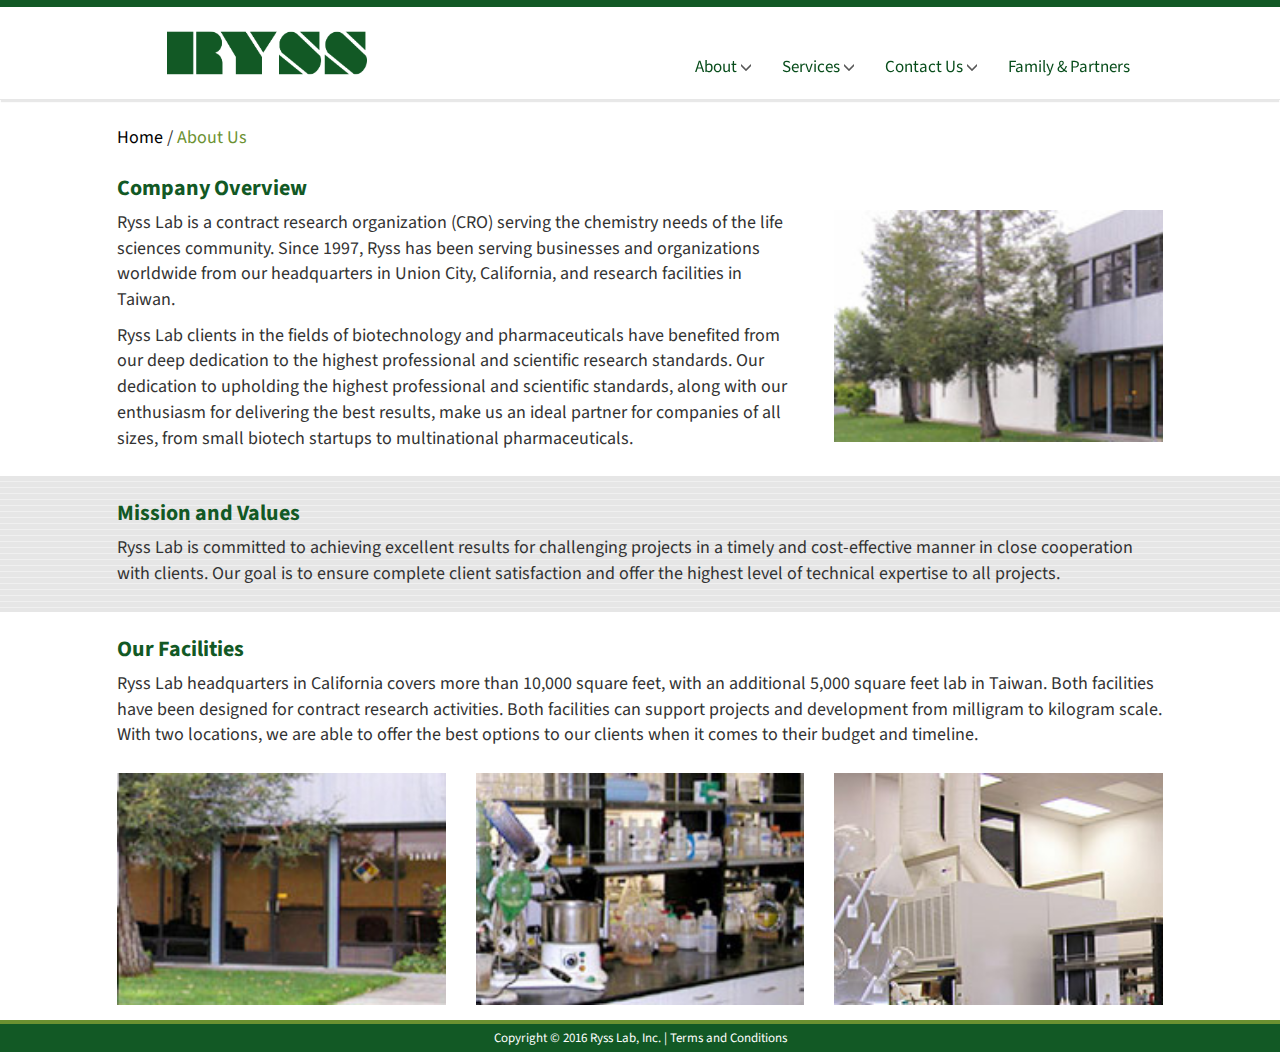
==== about-us/index.html @ 35cad0d5 "edit" ====
<!DOCTYPE html>
<html lang="en" oncontextmenu="return false;"> <!--  oncontextmenu="return false;" -->
  <head>
    <meta charset="utf-8">
    <meta http-equiv="X-UA-Compatible" content="IE=edge">
    <meta name="viewport" content="width=device-width, initial-scale=1, user-scalable=0">
    
    <title>Ryss Lab, Inc.</title>
    
    <!-- favicon -->
    <link rel="icon" type="image/png" href="../static/img/favicon-16x16.png" sizes="16x16">
    <link rel="icon" type="image/png" href="../static/img/favicon-32x32.png" sizes="32x32">
    <link rel="icon" type="image/png" href="../static/img/favicon-196x196.png" sizes="196x196">
    
    <!-- meta -->
		<meta name="description" content="Homepage of Ryss Lab">
    <meta name="keywords" content="contract, r&d, manufacturing, chemistry, lab">
    <meta name="robots" content="noarchive, noimageindex" />
    <meta name="googlebot" content="noarchive, noimageindex" />
		
		<!-- css -->
		<link href="../static/css/bootstrap.min.css" rel="stylesheet">
    <link href="../static/css/ryss.css" rel="stylesheet">
    <link href='https://fonts.googleapis.com/css?family=Source+Sans+Pro' rel='stylesheet' type='text/css'>
		
		<!-- scripts -->
  </head>
  <body class="noselect">
    <noscript>Your browser currently has JavaScript disabled! Please turn it back on for the best viewing experience.</noscript>

    <nav class="navbar navbar-default navbar-fixed-top homenav">
        <div class="navbar-header">
          <button type="button" class="burger navbar-toggle">
            <span class="icon-bar"></span>
            <span class="icon-bar"></span>
            <span class="icon-bar"></span>
          </button>
          <div class="navrow col-xs-6 col-sm-5">
            <a href="../">
              <img class="center-block" src="../static/img/ryss.png" alt="RYSS">
            </a>
            </div>
        </div>
    </nav>
    
    <div id="navvie" class="col-xs-6 col-sm-9">
      <ul>
        <li class="dropdown">
          <a class="dropdown-toggle" aria-haspopup="true" aria-expanded="false">About <span class="glyphicon glyphicon-menu-down"></span></a>
          <ul class="dropdown-menu">
            <li><a href="../about-us/#overview">Company Overview</a></li>
            <li><a href="../about-us/#mission">Mission & Values</a></li>
            <li><a href="../about-us/#facilities">Our Facilities</a></li>
          </ul>
        </li> <!-- About -->
        <li class="dropdown">
          <a class="dropdown-toggle" aria-haspopup="true" aria-expanded="false">Services <span class="glyphicon glyphicon-menu-down"></span></a>
          <ul class="dropdown-menu">
            <li><a href="../services/#approach">Our Approach</a></li>
            <li><a href="../services/#expertises">Our Expertises</a></li>
            <li><a href="../services/#services">List of Services</a></li>
          </ul>
        </li> <!-- Services -->
        <li class="dropdown">
          <a class="dropdown-toggle" aria-haspopup="true" aria-expanded="false">Contact Us <span class="glyphicon glyphicon-menu-down"></span></a>
          <ul class="dropdown-menu">
            <li><a href="../contact-us/">Locations</a></li>
            <li><a href="#">Support</a></li>
          </ul>
        </li> <!-- Contact Us -->
        <li class="dropdown">
          <a href="../family-and-partners/" class="dropdown-toggle" aria-haspopup="true" aria-expanded="false">Family & Partners</a>
        </li> <!-- Family & Partners -->
      </ul>
    </div>

    <div class="container" id="overview">
      <div class="serv">
        <div class="row">
          <div class="current-page">
            <a href="../" class="home">Home</a> / <span class="current-sec">About Us</span>
          </div>
        </div>
      </div>
      <div class="serv">
        <div class="row">
          <h5>Company Overview</h5>
          <div class="col-md-8">
             <p>Ryss Lab is a contract research organization (CRO) serving the chemistry needs of the life sciences community. Since 1997, Ryss has been serving businesses and organizations worldwide from our headquarters in Union City, California, and research facilities in Taiwan.</p>
             <p>Ryss Lab clients in the fields of biotechnology and pharmaceuticals have benefited from our deep dedication to the highest professional and scientific research standards. Our dedication to upholding the highest professional and scientific standards, along with our enthusiasm for delivering the best results, make us an ideal partner for companies of all sizes, from small biotech startups to multinational pharmaceuticals.</p>
          </div>
          <div class="col-md-4">
          <!-- TODO fix the images stretching too much -->
            <img src="../static/img/about-us.png" style="width: 100%;" alt="Ryss Lab HQ">
          </div>
        </div>
      </div>
      <div class="serv grey-sec" id="mission">
        <div class="row">
          <h5>Mission and Values</h5>
          <div class="col-md-12">	
            <p>Ryss Lab is committed to achieving excellent results for challenging projects in a timely and cost-effective manner in close cooperation with clients. Our goal is to ensure complete client satisfaction and offer the highest level of technical expertise to all projects.</p>
          </div>
        </div>
      </div>
      <div class="serv" id="facilities">
        <div class="row">
          <h5>Our Facilities</h5>
          <div class="col-md-12">
          <p>Ryss Lab headquarters in California covers more than 10,000 square feet, with an additional 5,000 square feet lab in Taiwan. Both facilities have been designed for contract research activities. Both facilities can support projects and development from milligram to kilogram scale. With two locations, we are able to offer the best options to our clients when it comes to their budget and timeline.</p>
          </div>
          <div class="col-md-4">
            <img src="../static/img/facility1.png" style="width: 100%;" alt="Ryss Lab HQ">
          </div>
          <div class="col-md-4">
            <img src="../static/img/facility2.png" style="width: 100%;" alt="Ryss Lab HQ">
          </div>
          <div class="col-md-4">
            <img src="../static/img/facility3.png" style="width: 100%;" alt="Ryss Lab HQ">
          </div>
        </div>
      </div>
    </div> <!-- something -->
      
    <footer>
      Copyright © 2016 Ryss Lab, Inc. | <a href="../terms/">Terms and Conditions</a>
    </footer>

    <!-- scripts (last for faster loading) -->
    <script src="https://ajax.googleapis.com/ajax/libs/jquery/1.11.3/jquery.min.js"></script>
    <script src="../static/js/bootstrap.min.js"></script>
    <script src="../static/js/ryss.js"></script>
  </body>
</html>
---- static/css/ryss.css ----
/********************* no highlighting *********************/
/* users who know how to ctrl-u or ctrl-shift-i (on chrome)
   can still view the source, but most users should be
   deterred from copying anything
*/
.noselect {
  -webkit-touch-callout: none;
  -webkit-user-select: none;
  -khtml-user-select: none;
  -moz-user-select: none;
  -ms-user-select: none;
  user-select: none;
}

/******************** dropdown on hover *******************/
@media (min-width: 769px) {
  .dropdown-menu {
    transition: all 500ms;
  }
  
  li.dropdown:hover > ul.dropdown-menu {
    display: block;
  }
  
  .dropdown-menu:before {
    position: absolute;
    top: -7px;
    left: 9px;
    display: inline-block;
    border-right: 7px solid transparent;
    border-bottom: 7px solid #ccc;
    border-left: 7px solid transparent;
    border-bottom-color: rgba(0, 0, 0, 0.2);
    content: '';
  }

  .dropdown-menu:after {
    position: absolute;
    top: -6px;
    left: 10px;
    display: inline-block;
    border-right: 6px solid transparent;
    border-bottom: 6px solid #ffffff;
    border-left: 6px solid transparent;
    content: '';
  }
}

/************************* general ************************/
h1 {
  margin: 0px;
  text-align: center;
  padding-bottom: 15px;
  font-size: 25px;
}

html {
  height: 100%;
  width: 100%;
}

body {
  width: 100%;
  min-height: 100%;
  padding-bottom: 32px;
  position: absolute;
  top: 0;
}

footer {
  position: absolute;
  bottom: 0;
  width: 100%;
  padding: 5px;
  background-color: #125925; 
  color: white;
  border-top: 4px solid #6B9131;
  font-family: 'Source Sans Pro', sans-serif;
  font-size: 13px;
  text-align: center;
}

footer a {
  color: #FFF;
  text-decoration: none;
  transition: color 500ms;
}

.description  a:hover, .description a:focus, footer a:hover, ul li a:hover, ul li a:focus, .home:hover, .home:focus {
  color: #8FB357;
  text-decoration: none;
}

.container {
  position: relative;
  width: 100% !important;
  padding: 0px !important;
  margin-top: 100px;
  font-family: 'Source Sans Pro', sans-serif;
  font-size: 15px;
  transition: margin-top 500ms;
}

.row {
  margin: 0;
}

.navbar {
  margin: 0 !important;
}

.homenav {
  background: rgba(255, 255, 255, 1);
  height: 100px;
  color: #125925;
  border-top: 7px solid #125925;
  box-shadow: 0 3px 1px -1px rgba(100, 100, 100, 0.15);
  transition: background 500ms, height 300ms, border-top 400ms;
}

.navbar-header {
  position: absolute;
  top: 50%;
  left: 50%;
  height: auto;
  transform: translate(-50%,-50%);
  overflow: auto;
}

.navrow img {
  width: 200px;
  transition: width 500ms;
}

.dropdown span {
  font-size: 12px;
  color: #575757;
}

.home {
  color: #000000;
  transition: color 100ms;
}

#navvie a {
  cursor: default;
}

ul li a, .description a {
  color: #084D1B;
  font-family: 'Source Sans Pro', sans-serif;
  font-size: 17px;
  transition: color 200ms;
}

.description a {
  font-size: 18px;
}

ul li a:hover, ul li a:focus {
  color: #8FB357;
  text-decoration: none;
}

.blurb {
  font-size: 22px;
  color: #125925;
  text-align: center;
  padding: 36px 200px;
  transition: font-size 100ms;
}

@media only screen and (max-width: 1342px) { 
  .blurb {
    padding: 30px 0px;
  }
}

.intro-section {
  background-color: #E6E6E6;
  border-radius: 0px;
  font-size: 17px;
}

.intro-section img {
  width: 70px;
  height: auto;
}

@media only screen and (min-width: 993px) {
  .intro-section {
    padding: 30px 40px;
  }
  
  .introwrap {
    display: -webkit-box;
    display: -webkit-flex;
    display: -ms-flexbox;
    display:         flex;
    flex-wrap: wrap;
  }
  .introwrap > [class*='col-md'] {
    display: flex;
    flex-direction: column;
  }
  
  .serv [class*="col-md"] {
    display: flex;
    flex-direction: column;
    padding-bottom: 15px;
  }
}

@media only screen and (max-width: 992px) { 
  /* padding for columns */
  .introwrap > [class*="col-md"], .contact-us {
    background-clip: padding-box;
    border-right: 10px solid transparent;
    border-bottom: 30px solid transparent;
    border-left: 10px solid transparent;
    max-width: 90%;
    margin: 0 auto;
    border-radius: 15px;
  }
  
  .serv [class*="col-md"] {
    padding-bottom: 15px;
  }
  
  .serv [class*="col-md"] img {
    background-clip: padding-box;
    border-bottom: 15px solid transparent;
    margin: 0 auto;
  }
  
  .intro-section {
    padding: 20px;
  }
}

#keyword1 {
  font-weight: bold;
  color: #2E4A04;
}

#keyword2 {
  font-weight: bold;
  color: #28753C;
}

#keyword3 {
  font-weight: bold;
  color: #6B9131;
}

#keyword4 {
  font-weight: bold;
  color: #125925;
}

.contact-us {
  padding-bottom: 30px;
}

.contact-info {
  text-align: center;
  vertical-align: middle;
  font-size: 16px;
}

h3 {
  font-size: 20px;
  font-weight: bold;
}

h4 {
  font-size: 16px;
  font-weight: bold;
}

h5 {
  color: #125925;
  font-size: 22px;
  font-weight: bold;
  padding-top: 15px;
  padding-left: 15px;
}

h6 {
  color: #6B9131;
  font-size: 18px;
  font-weight: bold;
}

.current-page {
  padding-top: 25px;
  padding-left: 15px;
}

.current-sec {
  color: #6B9131;
}

.serv {
  padding-top: 20px;
  padding-right: 20px;
  font-size: 18px;
}

.grey-sec {
  background: linear-gradient(
  to bottom,
  #E6E6E6,
  #E6E6E6 80%,
  #F0F0F0 20%,
  #F0F0F0
  );
  background-size: 100% 6px;
}

.map {
  min-height: 260px;
}

.description {
  margin-top: 25px;
}

.description img {
  text-align: center;
  max-width: 180px;
  margin: auto;
  padding-bottom: 10px;
}

/********************* carousel control ********************/
.carousel-control {
  width: 5% !important;
}

.carousel .item {
  height: 440px;
  background-color: #125925;
  background-size: cover;
  background-position: left center;
  color: #FFFFFF;
  font-family: 'Source Sans Pro', sans-serif;
}

.carousel .item-right {
  background-position: right center;
}

@media only screen and (max-width: 1103px) {
  .carousel .item {
    height: 420px;
  }
}

@media only screen and (max-width: 773px) {
  .carousel .item {
    height: 335px;
  }
}

@media only screen and (max-width: 768px) {
  .carousel .item {
    height: 400px;
  }
}

@media only screen and (max-width: 736px) {
  .carousel .item {
    height: 344px;
  }
}

@media only screen and (max-width: 667px) {
  .carousel .item {
    height: 305px;
  }
}

@media only screen and (max-width: 640px) {
  .carousel .item {
    height: 290px;
  }
}

@media only screen and (max-height: 320px) {
  .carousel .item {
    height: 250px;
  }
}

.carousel-control.left, .carousel-control.right {
    background-image: none
}

h2 {
  font-size: 50px;
  margin: 0 0 20px 0;
}

.carousel-text-right, .carousel-text-left  {
  height: auto;
  width: 600px;
  font-size: 22px;
  position: absolute;
  top: 50%;
}

.carousel-text-right {
  right: 0;
  margin-right: 10%;
  transform: translate(0,-50%);
}

.carousel-text-left {
  left: 0;
  margin-left: 10%;
  transform: translate(0,-50%);
}

@media only screen and (max-width: 1024px) {
  .carousel-text-right {
    width: 400px;
    margin-right: 7%;
  }

  .carousel-text-left {
    width: 400px;
    margin-left: 7%;
  }
}

@media only screen and (max-width: 992px) {
  .carousel-text-right {
    width: 400px;
    margin-right: 2%;
  }

  .carousel-text-left {
    width: 400px;
    margin-left: 6%;
  }
}

@media only screen and (max-width: 568px) {
  .carousel-text-right, .carousel-text-left {
    text-align: center;
    text-shadow: 0px 0px 3px #000, -1px -1px #000, 1px 1px #000;
    width: 200px;
    height: 200px;
  }
  
  .carousel-text-left {
    transform: translate(0,-50%);
  }
  
  .carousel-text-right {
    transform: translate(76%,-50%);
  }
}

@media only screen and (max-width: 435px) {
  .carousel-text-right, .carousel-text-left {
    padding: 0 15px;
    float: none;
    text-align: center;
    text-shadow: 0px 0px 3px #000, -1px -1px #000, 1px 1px #000;
    
    position: absolute;
    margin: 0 auto;
    top: 50%;
    left: 50%;
    transform: translate(-50%,-50%);
    width: 300px;
    height: 200px;
  }
}

/********************* side collapse ********************/
/* when the screen size < 768px (bootstrap breakpoint)
   -> when closed: default
   -> when open: slide containers and navbar contents to
                 the left
                 
   when burger is clicked
   -> if closed: add .opened to previously mentioned elements
   -> if open: add .closed to previously mentioned elements
*/
.burger {
  display: none;
  /* TODO */
}

.navbar-header {
  width: 100%;
}

#navvie {
  position: fixed;
  right: 0;
  z-index: 1040;
  vertical-align: middle;
  transition: top 500ms, padding 200ms;
}

/* 1010px + 20px scrollbar */
@media only screen and (min-width: 1070px) {
  #navvie {
    padding-left: 25%;
  }
  
  #terms, .serv {
    padding: 0 8%;
  }
}

@media only screen and (max-width: 1069px) {
  #navvie {
    padding-left: 15%;
  }
  
  .blurb {
    padding: 30px 50px;
  }
  
  #terms, .serv {
    padding: 0 6%;
  }
}

@media only screen and (max-width: 893px) {
  #navvie {
    padding-left: 5%;
  }
  
  .blurb {
    padding: 30px 30px;
  }
  
  #terms, .serv {
    padding: 0 4%;
  }
}

#navvie .dropdown {
  display: inline-block;
  float: left;
  padding: 15px;
}

@media only screen and (min-width: 769px) {
  #navvie .dropdown-toggle {
    padding-bottom: 22px;
  }

  #navvie {
    top: 40px; /* align with the bottom of logo */
  }
}

@media only screen and (max-width: 768px) {
  #terms, .serv {
    padding: 0 2%;
  }
  
  .dropdown-menu {
    position: relative;
    display: block;
    width: 100%;
    background-color: #273029;
    margin: 0px !important;
    padding: 0px !important;
    box-shadow: none !important;
    border: 0px;
  }
  
  .dropdown-menu li a {
    padding: 10px 30px !important;
  }
  
  .container {
    margin-top: 70px;
  }
  
  .blurb {
    font-size: 20px;
  }
  
  .navbar-brand {
    margin-left: 3%;
  } 
  
  .navrow {
    position: absolute;
    top: 50%;
    transform: translateY(-50%);
  }
    
  .homenav {
    height: 70px;
  }

  #navvie {
    float: none;
    position: fixed;
    right: -17.15em;
    width: 240px; /* must match .opened and .closed class transforms */
    background-color: #273029;
    height: 100% !important;
    padding: 0px;
  }
  
  #navvie > ul {
    height: 100%;
    width: 100%;
    overflow-y: auto;
    padding: 0px;
  }
  
  #navvie .dropdown {
    padding: 0;
    width: 100%;
    float: none;
  }
  
  #navvie .dropdown>a {
    display: block;
    padding: 16px 20px;
    width: 100%;
    border-top: 1px solid #1F1F1F;
    border-bottom: 1px solid #1F1F1F;
  }
  
  /* animations */
  .burger {
    display: block;
  }
  
  nav.opened, .container.opened, footer.opened {
    transform: translate3d(-240px, 0, 0);
    -webkit-transform: translate3d(-240px, 0, 0);
    -moz-transform: translate3d(-240px, 0, 0);
    transition: transform 400ms;
  }
  
  nav.closed, .container.closed, footer.closed {
    transform: translate3d(0%, 0, 0);
    -webkit-transform: translate3d(0%, 0, 0);
    -moz-transform: translate3d(0%, 0, 0);
    transition: transform 400ms;
  }
  
  #navvie.opened {
    transform: translate3d(-100%, 0, 0);
    -webkit-transform: translate3d(-100%, 0, 0);
    -moz-transform: translate3d(-100%, 0, 0);   
    transition: transform 400ms; 
  }
  
  #navvie.closed {
    transform: translate3d(0%, 0, 0);
    -webkit-transform: translate3d(0%, 0, 0);
    -moz-transform: translate3d(0%, 0, 0);
    transition: transform 400ms;
  }
  
  ul li a {
    color: white !important;
    transition: background-color 300ms;
  }
  
  ul li span {
    color: white !important;
  }
  
  ul li a:active {
    background-color: #131413 !important;
  }
  
  ul li a:hover {
    color: #8FB357;
    background-color: #232925 !important;
  }
  
  ul li a:focus {
    background-color: #232925 !important;
  }
}
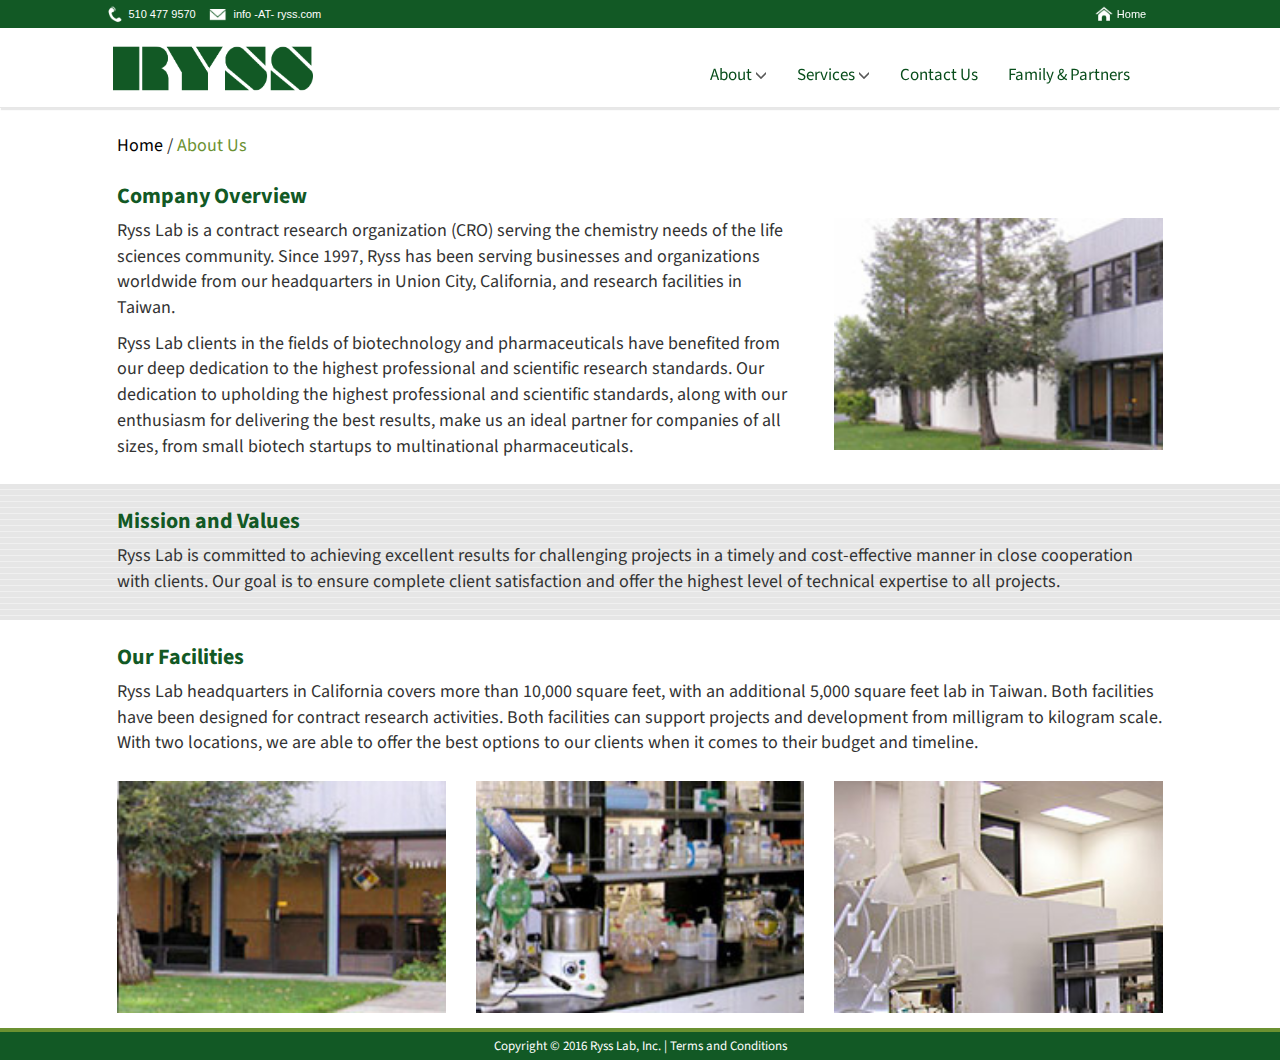
==== commit 79eba92b: "finished the header changes; todo: tweak site a bit more" ====
--- a/about-us/index.html
+++ b/about-us/index.html
@@ -29,21 +29,29 @@
     <noscript>Your browser currently has JavaScript disabled! Please turn it back on for the best viewing experience.</noscript>
 
     <nav class="navbar navbar-default navbar-fixed-top homenav">
-        <div class="navbar-header">
-          <button type="button" class="burger navbar-toggle">
-            <span class="icon-bar"></span>
-            <span class="icon-bar"></span>
-            <span class="icon-bar"></span>
-          </button>
-          <div class="navrow col-xs-6 col-sm-5">
-            <a href="../">
-              <img class="center-block" src="../static/img/ryss.png" alt="RYSS">
-            </a>
-            </div>
-        </div>
+          <div id="secondary-menu">
+            <div id="contact-info" class="col-xs-5 col-xs-offset-3 col-sm-4 col-sm-offset-4">
+              <img src="../static/img/phone.png" alt="Phone"> 510 477 9570 
+              <img src="../static/img/email.png" alt="Mail"> info -AT- ryss.com</div>
+            <div id="home-button" class="col-xs-2 col-xs-offset-2 col-sm-3 col-sm-offset-1">
+              <img src="../static/img/home.png" alt="Home"> <a href="../">Home</a></div>
+          </div>
+    
+          <div class="navbar-header">
+            <button type="button" class="burger navbar-toggle">
+              <span class="icon-bar"></span>
+              <span class="icon-bar"></span>
+              <span class="icon-bar"></span>
+            </button>
+            <div class="navrow col-xs-3 col-sm-4">
+              <a href="../">
+                <img class="center-block" src="../static/img/ryss.png" alt="RYSS">
+              </a>
+              </div>
+          </div>
     </nav>
     
-    <div id="navvie" class="col-xs-6 col-sm-9">
+    <div id="navvie" class="col-xs-6  col-sm-8 col-sm-offset-4 col-md-6 col-md-offset-6">
       <ul>
         <li class="dropdown">
           <a class="dropdown-toggle" aria-haspopup="true" aria-expanded="false">About <span class="glyphicon glyphicon-menu-down"></span></a>
@@ -57,16 +65,12 @@
           <a class="dropdown-toggle" aria-haspopup="true" aria-expanded="false">Services <span class="glyphicon glyphicon-menu-down"></span></a>
           <ul class="dropdown-menu">
             <li><a href="../services/#approach">Our Approach</a></li>
-            <li><a href="../services/#expertises">Our Expertises</a></li>
-            <li><a href="../services/#services">List of Services</a></li>
+            <li><a href="../services/#expertises">Project Types</a></li>
+            <li><a href="../services/#services">Our Expertises</a></li>
           </ul>
         </li> <!-- Services -->
         <li class="dropdown">
-          <a class="dropdown-toggle" aria-haspopup="true" aria-expanded="false">Contact Us <span class="glyphicon glyphicon-menu-down"></span></a>
-          <ul class="dropdown-menu">
-            <li><a href="../contact-us/">Locations</a></li>
-            <li><a href="#">Support</a></li>
-          </ul>
+          <a href="contact-us/" class="dropdown-toggle" aria-haspopup="true" aria-expanded="false">Contact Us</span></a>
         </li> <!-- Contact Us -->
         <li class="dropdown">
           <a href="../family-and-partners/" class="dropdown-toggle" aria-haspopup="true" aria-expanded="false">Family & Partners</a>
--- a/static/css/ryss.css
+++ b/static/css/ryss.css
@@ -80,13 +80,13 @@
   text-align: center;
 }
 
-footer a {
+footer a, #home-button a {
   color: #FFF;
   text-decoration: none;
   transition: color 500ms;
 }
 
-.description  a:hover, .description a:focus, footer a:hover, ul li a:hover, ul li a:focus, .home:hover, .home:focus {
+.description  a:hover, .description a:focus, footer a:hover, #home-button a:hover, ul li a:hover, ul li a:focus, .home:hover, .home:focus {
   color: #8FB357;
   text-decoration: none;
 }
@@ -111,23 +111,48 @@
 
 .homenav {
   background: rgba(255, 255, 255, 1);
-  height: 100px;
+  height: 130px;
   color: #125925;
-  border-top: 7px solid #125925;
   box-shadow: 0 3px 1px -1px rgba(100, 100, 100, 0.15);
-  transition: background 500ms, height 300ms, border-top 400ms;
+  transition: background 500ms, height 300ms;
+}
+
+#secondary-menu {
+  height: 28px;
+  text-align: center;
+  width: 100%;
+  line-height: 28px;
+  font-size: 11px;
+  color: #FFFFFF;
+  background-color: #125925;
+}
+
+#secondary-menu img {
+  height: 20px;
+}
+
+#contact-info {
+  display: block;
+  margin-right: auto;
+  margin-left: auto;
+}
+
+#home-button {
+  position: fixed;
+  right: 0;
+  text-align: center;
 }
 
 .navbar-header {
   position: absolute;
-  top: 50%;
+  top: 64%;
   left: 50%;
   height: auto;
   transform: translate(-50%,-50%);
   overflow: auto;
 }
 
-.navrow img {
+.navrow a img {
   width: 200px;
   transition: width 500ms;
 }
@@ -360,6 +385,11 @@
 @media only screen and (max-width: 773px) {
   .carousel .item {
     height: 335px;
+  }
+  
+    #secondary-menu {
+      height: 28px;
+      text-align: left;
   }
 }
 
@@ -508,21 +538,19 @@
 }
 
 /* 1010px + 20px scrollbar */
-@media only screen and (min-width: 1070px) {
-  #navvie {
-    padding-left: 25%;
-  }
-  
+@media only screen and (min-width: 1177px) {
   #terms, .serv {
     padding: 0 8%;
   }
 }
 
-@media only screen and (max-width: 1069px) {
-  #navvie {
-    padding-left: 15%;
-  }
-  
+@media only screen and (max-width: 1176px) {
+  #terms, .serv {
+    padding: 0 8%;
+  }
+}
+
+@media only screen and (max-width: 1075px) {
   .blurb {
     padding: 30px 50px;
   }
@@ -533,9 +561,6 @@
 }
 
 @media only screen and (max-width: 893px) {
-  #navvie {
-    padding-left: 5%;
-  }
   
   .blurb {
     padding: 30px 30px;
@@ -549,16 +574,12 @@
 #navvie .dropdown {
   display: inline-block;
   float: left;
-  padding: 15px;
+  padding: 15px 15px 15px 15px;
 }
 
 @media only screen and (min-width: 769px) {
   #navvie .dropdown-toggle {
     padding-bottom: 22px;
-  }
-
-  #navvie {
-    top: 40px; /* align with the bottom of logo */
   }
 }
 
@@ -601,7 +622,7 @@
   }
     
   .homenav {
-    height: 70px;
+    height: 100px;
   }
 
   #navvie {
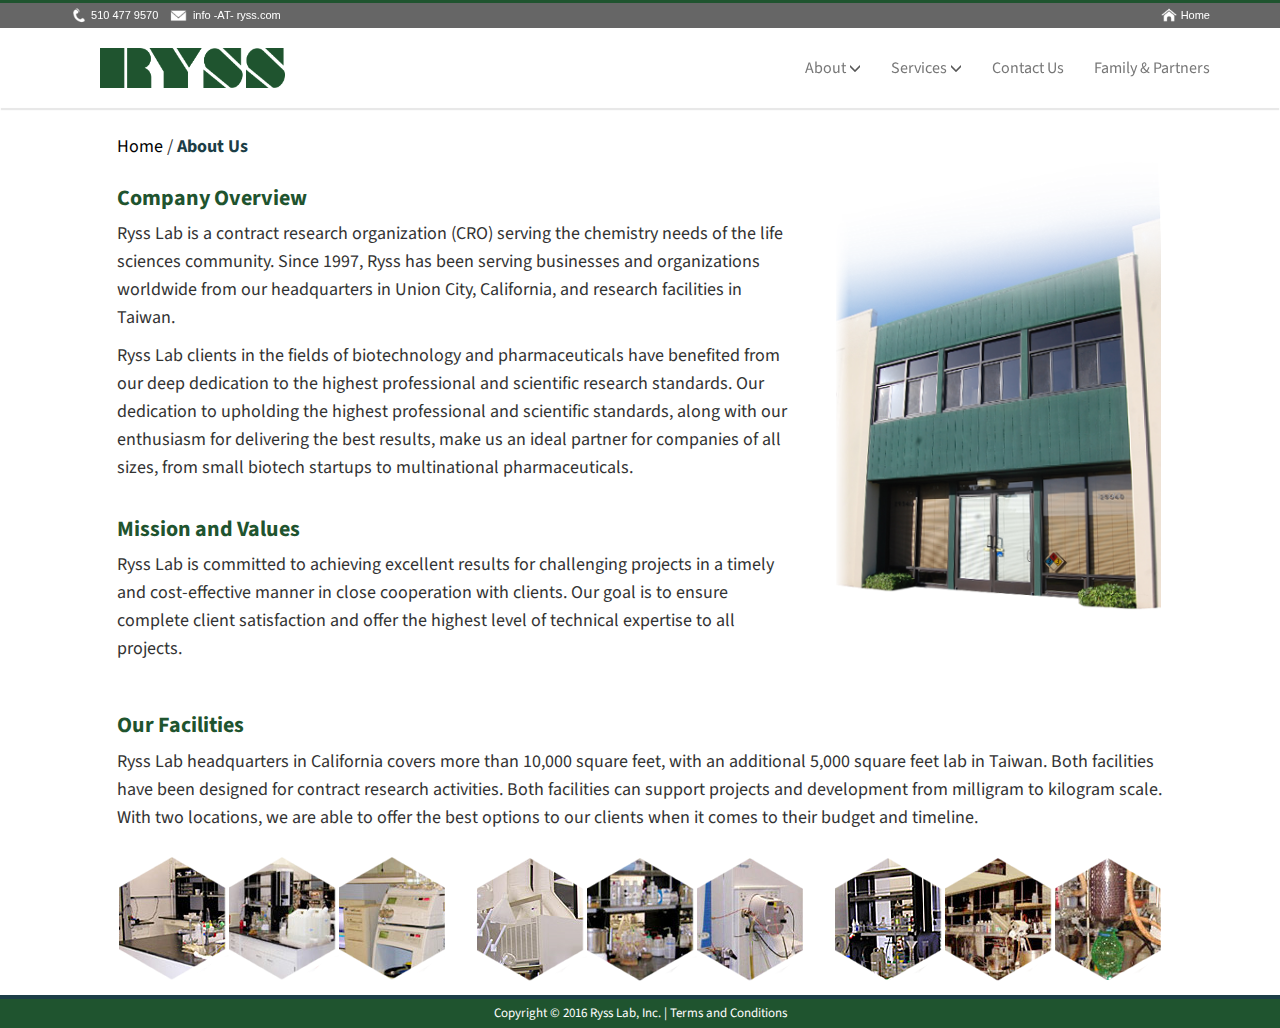
==== commit 8eb7937d: "stuff isn't committing" ====
--- a/about-us/index.html
+++ b/about-us/index.html
@@ -26,59 +26,65 @@
 		<!-- scripts -->
   </head>
   <body class="noselect">
-    <noscript>Your browser currently has JavaScript disabled! Please turn it back on for the best viewing experience.</noscript>
+    <noscript>Your browser currently has JavaScript disabled! Please turn it back on for the best viewing experience.</noscript>    
+    
+    <nav class="navbar navbar-default navbar-fixed-top homenav">
+    <div id="secondary-menu">
+    <div class="container">
+      <img src="../static/img/phone.png" alt="Phone" /> 510 477 9570 
+      <img src="../static/img/email.png" alt="Mail" /> info -AT- ryss.com
+      
+      
+      <a href="#" id="home-button" class="navbar-right2"><img src="../static/img/home.png" alt="Home" /> Home</a> 
+    </div>
+    </div>
+    <div class="navvie">
+      <div class="container">
+        <div class="navbar-header">
+          <button type="button" class="burger navbar-toggle">
+            <span class="icon-bar"></span>
+            <span class="icon-bar"></span>
+            <span class="icon-bar"></span>
+          </button>
+          <div class="navrow col-xs-3 col-sm-4">
+            <a href="#" class="navbar-brand">
+              <img src="../static/img/ryss.png" alt="RYSS" />
+            </a>
+          </div>
+        </div>
+        <ul class="nav navbar-nav navbar-right">
+          <!--<li class="dropdown">
+            <a href="../" class="dropdown-toggle" aria-haspopup="true" aria-expanded="false">Home</a>
+          </li>-->
+          <!-- Home -->
+          <li class="dropdown">
+            <a class="dropdown-toggle" aria-haspopup="true" aria-expanded="false">About <span class="glyphicon glyphicon-menu-down"></span></a>
+            <ul class="dropdown-menu">
+              <li><a href="../about-us/#overview">Company Overview</a></li>
+              <li><a href="../about-us/#mission">Mission & Values</a></li>
+              <li><a href="../about-us/#facilities">Our Facilities</a></li>
+            </ul>
+          </li> <!-- About -->
+          <li class="dropdown">
+            <a class="dropdown-toggle" aria-haspopup="true" aria-expanded="false">Services <span class="glyphicon glyphicon-menu-down"></span></a>
+            <ul class="dropdown-menu">
+              <li><a href="../services/#approach">Our Approach</a></li>
+              <li><a href="../services/#expertises">Project Types</a></li>
+              <li><a href="../services/#services">Our Expertises</a></li>
+            </ul>
+          </li> <!-- Services -->
+          <li class="dropdown">
+            <a href="../contact-us/" class="dropdown-toggle" aria-haspopup="true" aria-expanded="false">Contact Us</span></a>
+          </li> <!-- Contact Us -->
+          <li class="dropdown no-top-border">
+            <a href="../family-and-partners/" class="dropdown-toggle" aria-haspopup="true" aria-expanded="false">Family & Partners</a>
+          </li> <!-- Family & Partners -->
+        </ul>
+      </div>
+    </div>
+  </nav>
 
-    <nav class="navbar navbar-default navbar-fixed-top homenav">
-          <div id="secondary-menu">
-            <div id="contact-info" class="col-xs-5 col-xs-offset-3 col-sm-4 col-sm-offset-4">
-              <img src="../static/img/phone.png" alt="Phone"> 510 477 9570 
-              <img src="../static/img/email.png" alt="Mail"> info -AT- ryss.com</div>
-            <div id="home-button" class="col-xs-2 col-xs-offset-2 col-sm-3 col-sm-offset-1">
-              <img src="../static/img/home.png" alt="Home"> <a href="../">Home</a></div>
-          </div>
-    
-          <div class="navbar-header">
-            <button type="button" class="burger navbar-toggle">
-              <span class="icon-bar"></span>
-              <span class="icon-bar"></span>
-              <span class="icon-bar"></span>
-            </button>
-            <div class="navrow col-xs-3 col-sm-4">
-              <a href="../">
-                <img class="center-block" src="../static/img/ryss.png" alt="RYSS">
-              </a>
-              </div>
-          </div>
-    </nav>
-    
-    <div id="navvie" class="col-xs-6  col-sm-8 col-sm-offset-4 col-md-6 col-md-offset-6">
-      <ul>
-        <li class="dropdown">
-          <a class="dropdown-toggle" aria-haspopup="true" aria-expanded="false">About <span class="glyphicon glyphicon-menu-down"></span></a>
-          <ul class="dropdown-menu">
-            <li><a href="../about-us/#overview">Company Overview</a></li>
-            <li><a href="../about-us/#mission">Mission & Values</a></li>
-            <li><a href="../about-us/#facilities">Our Facilities</a></li>
-          </ul>
-        </li> <!-- About -->
-        <li class="dropdown">
-          <a class="dropdown-toggle" aria-haspopup="true" aria-expanded="false">Services <span class="glyphicon glyphicon-menu-down"></span></a>
-          <ul class="dropdown-menu">
-            <li><a href="../services/#approach">Our Approach</a></li>
-            <li><a href="../services/#expertises">Project Types</a></li>
-            <li><a href="../services/#services">Our Expertises</a></li>
-          </ul>
-        </li> <!-- Services -->
-        <li class="dropdown">
-          <a href="contact-us/" class="dropdown-toggle" aria-haspopup="true" aria-expanded="false">Contact Us</span></a>
-        </li> <!-- Contact Us -->
-        <li class="dropdown">
-          <a href="../family-and-partners/" class="dropdown-toggle" aria-haspopup="true" aria-expanded="false">Family & Partners</a>
-        </li> <!-- Family & Partners -->
-      </ul>
-    </div>
-
-    <div class="container" id="overview">
+    <div class="container2" id="overview">
       <div class="serv">
         <div class="row">
           <div class="current-page">
@@ -88,22 +94,19 @@
       </div>
       <div class="serv">
         <div class="row">
-          <h5>Company Overview</h5>
           <div class="col-md-8">
+          <h5 class="header-fix">Company Overview</h5>
              <p>Ryss Lab is a contract research organization (CRO) serving the chemistry needs of the life sciences community. Since 1997, Ryss has been serving businesses and organizations worldwide from our headquarters in Union City, California, and research facilities in Taiwan.</p>
              <p>Ryss Lab clients in the fields of biotechnology and pharmaceuticals have benefited from our deep dedication to the highest professional and scientific research standards. Our dedication to upholding the highest professional and scientific standards, along with our enthusiasm for delivering the best results, make us an ideal partner for companies of all sizes, from small biotech startups to multinational pharmaceuticals.</p>
+             
+            <h5 class="header-fix">Mission and Values</h5>
+            <div id="#mission">	
+            <p>Ryss Lab is committed to achieving excellent results for challenging projects in a timely and cost-effective manner in close cooperation with clients. Our goal is to ensure complete client satisfaction and offer the highest level of technical expertise to all projects.</p>
+            </div>
           </div>
           <div class="col-md-4">
           <!-- TODO fix the images stretching too much -->
-            <img src="../static/img/about-us.png" style="width: 100%;" alt="Ryss Lab HQ">
-          </div>
-        </div>
-      </div>
-      <div class="serv grey-sec" id="mission">
-        <div class="row">
-          <h5>Mission and Values</h5>
-          <div class="col-md-12">	
-            <p>Ryss Lab is committed to achieving excellent results for challenging projects in a timely and cost-effective manner in close cooperation with clients. Our goal is to ensure complete client satisfaction and offer the highest level of technical expertise to all projects.</p>
+            <center><img src="../static/img/about-us.png" style="max-width: 325px;" alt="Ryss Lab HQ"></center>
           </div>
         </div>
       </div>
@@ -113,14 +116,17 @@
           <div class="col-md-12">
           <p>Ryss Lab headquarters in California covers more than 10,000 square feet, with an additional 5,000 square feet lab in Taiwan. Both facilities have been designed for contract research activities. Both facilities can support projects and development from milligram to kilogram scale. With two locations, we are able to offer the best options to our clients when it comes to their budget and timeline.</p>
           </div>
+          
+        </div>
+        <div class="row facility-img">
           <div class="col-md-4">
-            <img src="../static/img/facility1.png" style="width: 100%;" alt="Ryss Lab HQ">
+            <center><img src="../static/img/facility-molecule.png" alt="Ryss Lab HQ"></center>
           </div>
           <div class="col-md-4">
-            <img src="../static/img/facility2.png" style="width: 100%;" alt="Ryss Lab HQ">
+            <center><img src="../static/img/facility-molecule2.png" alt="Ryss Lab HQ"></center>
           </div>
           <div class="col-md-4">
-            <img src="../static/img/facility3.png" style="width: 100%;" alt="Ryss Lab HQ">
+            <center><img src="../static/img/facility-molecule3.png" alt="Ryss Lab HQ"></center>
           </div>
         </div>
       </div>
--- a/static/css/ryss.css
+++ b/static/css/ryss.css
@@ -1,3 +1,18 @@
+/********************* variables *********************/
+/* for use when variables are more widely supported */
+/* element {
+  --main-green: #1F542F;
+} */
+
+.btn-primary {
+  background-color: rgba(255, 255, 255, 0);
+  border-color: #FFF;
+}
+
+.header-fix {
+  padding-left: 0px;
+}
+
 /********************* no highlighting *********************/
 /* users who know how to ctrl-u or ctrl-shift-i (on chrome)
    can still view the source, but most users should be
@@ -25,7 +40,7 @@
   .dropdown-menu:before {
     position: absolute;
     top: -7px;
-    left: 9px;
+    right: 12px;
     display: inline-block;
     border-right: 7px solid transparent;
     border-bottom: 7px solid #ccc;
@@ -37,7 +52,7 @@
   .dropdown-menu:after {
     position: absolute;
     top: -6px;
-    left: 10px;
+    right: 13px;
     display: inline-block;
     border-right: 6px solid transparent;
     border-bottom: 6px solid #ffffff;
@@ -72,30 +87,43 @@
   bottom: 0;
   width: 100%;
   padding: 5px;
-  background-color: #125925; 
+  background-color: #1F542F; 
   color: white;
-  border-top: 4px solid #6B9131;
+  border-top: 4px solid #1C3E47;
   font-family: 'Source Sans Pro', sans-serif;
   font-size: 13px;
   text-align: center;
 }
 
-footer a, #home-button a {
-  color: #FFF;
-  text-decoration: none;
-  transition: color 500ms;
-}
-
-.description  a:hover, .description a:focus, footer a:hover, #home-button a:hover, ul li a:hover, ul li a:focus, .home:hover, .home:focus {
-  color: #8FB357;
-  text-decoration: none;
-}
-
-.container {
-  position: relative;
-  width: 100% !important;
-  padding: 0px !important;
-  margin-top: 100px;
+footer a, #home-button {
+  color: #FFF !important;
+  text-decoration: none !important;
+  transition: color 500ms !important;
+}
+
+#home-button {
+  padding-right: 15px;
+}
+
+.description  a:hover, .description a:focus, footer a:hover, #home-button:hover, ul li a:hover, ul li a:focus, .home:hover, .home:focus {
+  color: #8FB357 !important;
+  text-decoration: none !important;
+}
+
+.navbar-brand {
+  height: 80px;
+  padding-top: 20px;
+  padding-bottom: 20px;
+  transition: height 500ms, padding 500ms;
+}
+
+.navbar-nav li .dropdown-toggle {
+ line-height: 50px;
+ transition: line-height 500ms, color 200ms;
+}
+
+.container2 {
+  margin-top: 108px;
   font-family: 'Source Sans Pro', sans-serif;
   font-size: 15px;
   transition: margin-top 500ms;
@@ -105,56 +133,58 @@
   margin: 0;
 }
 
-.navbar {
-  margin: 0 !important;
-}
-
 .homenav {
-  background: rgba(255, 255, 255, 1);
-  height: 130px;
-  color: #125925;
+  background: rgba(255, 255, 255, 0);
+  height: 100px;
+  color: #1F542F;
   box-shadow: 0 3px 1px -1px rgba(100, 100, 100, 0.15);
-  transition: background 500ms, height 300ms;
+  transition: background 500ms, height 500ms;
+}
+
+.navbar-right2 {
+  float: right!important;
+  margin-right: -15px;
 }
 
 #secondary-menu {
   height: 28px;
-  text-align: center;
   width: 100%;
-  line-height: 28px;
+  padding-top: 3px;
+  line-height: 18px;
   font-size: 11px;
-  color: #FFFFFF;
-  background-color: #125925;
+  color: rgba(255, 255, 255, 1);
+  border-top: 3px solid #1F542F;
+  background-color: rgba(0, 0, 0, 0.6);
+  transition: background-color 500ms;
 }
 
 #secondary-menu img {
-  height: 20px;
+  height: 18px;
 }
 
 #contact-info {
-  display: block;
-  margin-right: auto;
-  margin-left: auto;
-}
-
-#home-button {
-  position: fixed;
-  right: 0;
-  text-align: center;
-}
-
-.navbar-header {
-  position: absolute;
-  top: 64%;
-  left: 50%;
-  height: auto;
-  transform: translate(-50%,-50%);
-  overflow: auto;
-}
-
-.navrow a img {
-  width: 200px;
-  transition: width 500ms;
+  display: inline-block;
+  padding-left: 30px;
+}
+
+@media (max-width: 768px) {
+  #contact-info {
+    padding-left: 15px;
+  }
+}
+
+@media (max-width: 411px) {
+  #contact-info {
+    padding-left: 0px;
+  }
+  
+  .navrow {
+    padding-left: 0px;
+  }
+}
+
+.navbar-brand img {
+  height: 100%;
 }
 
 .dropdown span {
@@ -162,20 +192,35 @@
   color: #575757;
 }
 
+.text-img {
+  padding-left: 0px;
+  padding-right: 0px;
+}
+
+.img-bottom {
+  text-align: center;
+  margin-top: auto;
+}
+
+@media screen and (min-width: 769px) {
+  .img-bottom {
+    margin-bottom: 25px;
+  }
+}
+
 .home {
   color: #000000;
   transition: color 100ms;
 }
 
-#navvie a {
-  cursor: default;
+.navvie {
+  background-color: rgba(255, 255, 255, 0.95);
 }
 
 ul li a, .description a {
   color: #084D1B;
   font-family: 'Source Sans Pro', sans-serif;
-  font-size: 17px;
-  transition: color 200ms;
+  font-size: 16px;
 }
 
 .description a {
@@ -189,7 +234,6 @@
 
 .blurb {
   font-size: 22px;
-  color: #125925;
   text-align: center;
   padding: 36px 200px;
   transition: font-size 100ms;
@@ -215,6 +259,18 @@
 @media only screen and (min-width: 993px) {
   .intro-section {
     padding: 30px 40px;
+  }
+  
+  .serv .row {
+    display: -webkit-box;
+    display: -webkit-flex;
+    display: -ms-flexbox;
+    display:         flex;
+    flex-wrap: wrap;
+  }
+  .serv .row > [class*='col-'] {
+    display: flex;
+    flex-direction: column;
   }
   
   .introwrap {
@@ -252,6 +308,15 @@
     padding-bottom: 15px;
   }
   
+  .facility-img [class*="col-md"] {
+    padding-bottom: 0px;
+  }
+  
+  .facility-img [class*="col-md"] img {
+    max-width: 100%;
+    height: auto;
+  }
+  
   .serv [class*="col-md"] img {
     background-clip: padding-box;
     border-bottom: 15px solid transparent;
@@ -265,7 +330,7 @@
 
 #keyword1 {
   font-weight: bold;
-  color: #2E4A04;
+  color: #0F3F1E;
 }
 
 #keyword2 {
@@ -275,12 +340,12 @@
 
 #keyword3 {
   font-weight: bold;
-  color: #6B9131;
+  color: #1C3E47;
 }
 
 #keyword4 {
   font-weight: bold;
-  color: #125925;
+  color: #1F542F;
 }
 
 .contact-us {
@@ -304,7 +369,7 @@
 }
 
 h5 {
-  color: #125925;
+  color: #1F542F;
   font-size: 22px;
   font-weight: bold;
   padding-top: 15px;
@@ -312,9 +377,27 @@
 }
 
 h6 {
-  color: #6B9131;
+  color: #1C3E47;
   font-size: 18px;
   font-weight: bold;
+}
+
+.ryss-list {
+    list-style: none;
+    padding:0;
+    margin:0;
+}
+
+.ryss-list li { 
+    padding-left: 1em; 
+    text-indent: -.7em;
+}
+
+.ryss-list li:before {
+    content: "■ ";
+    font-family:"Arial Black";
+    padding-right:8px;
+    color: #356844; /* or whatever color you prefer */
 }
 
 .current-page {
@@ -323,13 +406,15 @@
 }
 
 .current-sec {
-  color: #6B9131;
+  color: #1C3E47;
+  font-weight: bold;
 }
 
 .serv {
   padding-top: 20px;
   padding-right: 20px;
   font-size: 18px;
+  line-height: 28px;
 }
 
 .grey-sec {
@@ -362,69 +447,41 @@
 .carousel-control {
   width: 5% !important;
 }
-
-.carousel .item {
-  height: 440px;
-  background-color: #125925;
+.carousel-fade .carousel-inner .item {
+  transition: opacity 2s;
+}
+        
+.carousel-fade .carousel-inner  .item,
+.carousel-fade .carousel-inner .active.left,
+.carousel-fade .carousel-inner .active.right {
+  opacity: 0;
+}
+
+.carousel-fade .carousel-inner .active,
+.carousel-fade .carousel-inner .next.left,
+.carousel-fade .carousel-inner .prev.right {
+  opacity: 1;
+}
+
+.carousel-fade .carousel-inner .next,
+.carousel-fade .carousel-inner .prev,
+.carousel-fade .carousel-inner .active.left,
+.carousel-fade .carousel-inner .active.right {
+  left: 0;
+  transform: translate3d(0, 0, 0);
+}
+
+.carousel-container {
+  height: 77vh;
+  background-color: #1F542F;
   background-size: cover;
-  background-position: left center;
   color: #FFFFFF;
+  background-position: center center;
   font-family: 'Source Sans Pro', sans-serif;
 }
 
-.carousel .item-right {
-  background-position: right center;
-}
-
-@media only screen and (max-width: 1103px) {
-  .carousel .item {
-    height: 420px;
-  }
-}
-
-@media only screen and (max-width: 773px) {
-  .carousel .item {
-    height: 335px;
-  }
-  
-    #secondary-menu {
-      height: 28px;
-      text-align: left;
-  }
-}
-
-@media only screen and (max-width: 768px) {
-  .carousel .item {
-    height: 400px;
-  }
-}
-
-@media only screen and (max-width: 736px) {
-  .carousel .item {
-    height: 344px;
-  }
-}
-
-@media only screen and (max-width: 667px) {
-  .carousel .item {
-    height: 305px;
-  }
-}
-
-@media only screen and (max-width: 640px) {
-  .carousel .item {
-    height: 290px;
-  }
-}
-
-@media only screen and (max-height: 320px) {
-  .carousel .item {
-    height: 250px;
-  }
-}
-
-.carousel-control.left, .carousel-control.right {
-    background-image: none
+#intro {
+  margin-top: -108px;
 }
 
 h2 {
@@ -434,8 +491,9 @@
 
 .carousel-text-right, .carousel-text-left  {
   height: auto;
-  width: 600px;
+  width: 560px;
   font-size: 22px;
+  padding-top: 108px;
   position: absolute;
   top: 50%;
 }
@@ -476,25 +534,15 @@
   }
 }
 
-@media only screen and (max-width: 568px) {
+@media only screen and (min-width: 992px) {
+  .text-bottom {
+    padding-top: 52px;
+  }
+}
+
+@media only screen and (max-width: 736px) {
   .carousel-text-right, .carousel-text-left {
-    text-align: center;
-    text-shadow: 0px 0px 3px #000, -1px -1px #000, 1px 1px #000;
-    width: 200px;
-    height: 200px;
-  }
-  
-  .carousel-text-left {
-    transform: translate(0,-50%);
-  }
-  
-  .carousel-text-right {
-    transform: translate(76%,-50%);
-  }
-}
-
-@media only screen and (max-width: 435px) {
-  .carousel-text-right, .carousel-text-left {
+    display: table;
     padding: 0 15px;
     float: none;
     text-align: center;
@@ -507,6 +555,29 @@
     transform: translate(-50%,-50%);
     width: 300px;
     height: 200px;
+    
+  }
+  
+  .inside-text {
+    display: table-cell;
+    padding-top: 50px;
+    vertical-align: middle;
+  }
+}
+
+@media only screen and (orientation: landscape) and (max-width: 773px) {
+  .carousel-container {
+    height:115vh;
+  }
+  
+  .carousel-text-right, .carousel-text-left {
+    width: 350px;
+  }
+}
+
+@media only screen and (max-width: 435px) {
+  h2 {
+    font-size: 42px;
   }
 }
 
@@ -522,18 +593,10 @@
 */
 .burger {
   display: none;
-  /* TODO */
-}
-
-.navbar-header {
-  width: 100%;
-}
-
-#navvie {
-  position: fixed;
-  right: 0;
+}
+
+.navbar-right {
   z-index: 1040;
-  vertical-align: middle;
   transition: top 500ms, padding 200ms;
 }
 
@@ -568,18 +631,6 @@
   
   #terms, .serv {
     padding: 0 4%;
-  }
-}
-
-#navvie .dropdown {
-  display: inline-block;
-  float: left;
-  padding: 15px 15px 15px 15px;
-}
-
-@media only screen and (min-width: 769px) {
-  #navvie .dropdown-toggle {
-    padding-bottom: 22px;
   }
 }
 
@@ -603,52 +654,43 @@
     padding: 10px 30px !important;
   }
   
-  .container {
-    margin-top: 70px;
-  }
-  
   .blurb {
     font-size: 20px;
   }
   
-  .navbar-brand {
-    margin-left: 3%;
-  } 
-  
-  .navrow {
-    position: absolute;
-    top: 50%;
-    transform: translateY(-50%);
-  }
-    
   .homenav {
     height: 100px;
   }
 
-  #navvie {
-    float: none;
+  .navbar-right {
     position: fixed;
-    right: -17.15em;
+    top: 0;
+    right: -240px;
     width: 240px; /* must match .opened and .closed class transforms */
     background-color: #273029;
-    height: 100% !important;
+    margin: 0px;
     padding: 0px;
-  }
-  
-  #navvie > ul {
+    height: 1500px;
+  }
+  
+  .navbar-right .dropdown {
+    display: inline-block;
+  }
+  
+  .navbar-right > ul {
     height: 100%;
     width: 100%;
     overflow-y: auto;
     padding: 0px;
   }
   
-  #navvie .dropdown {
+  .navbar-right .dropdown {
     padding: 0;
     width: 100%;
-    float: none;
-  }
-  
-  #navvie .dropdown>a {
+    background-color: #273029;
+  }
+  
+  .navbar-right .dropdown>a {
     display: block;
     padding: 16px 20px;
     width: 100%;
@@ -656,39 +698,29 @@
     border-bottom: 1px solid #1F1F1F;
   }
   
+  .no-top-border>a {
+    border-top: 0px !important;
+  }
+  
   /* animations */
   .burger {
     display: block;
   }
   
-  nav.opened, .container.opened, footer.opened {
+  nav.opened, .container2.opened, footer.opened {
     transform: translate3d(-240px, 0, 0);
     -webkit-transform: translate3d(-240px, 0, 0);
     -moz-transform: translate3d(-240px, 0, 0);
     transition: transform 400ms;
   }
   
-  nav.closed, .container.closed, footer.closed {
+  nav.closed, .container2.closed, footer.closed {
     transform: translate3d(0%, 0, 0);
     -webkit-transform: translate3d(0%, 0, 0);
     -moz-transform: translate3d(0%, 0, 0);
     transition: transform 400ms;
   }
   
-  #navvie.opened {
-    transform: translate3d(-100%, 0, 0);
-    -webkit-transform: translate3d(-100%, 0, 0);
-    -moz-transform: translate3d(-100%, 0, 0);   
-    transition: transform 400ms; 
-  }
-  
-  #navvie.closed {
-    transform: translate3d(0%, 0, 0);
-    -webkit-transform: translate3d(0%, 0, 0);
-    -moz-transform: translate3d(0%, 0, 0);
-    transition: transform 400ms;
-  }
-  
   ul li a {
     color: white !important;
     transition: background-color 300ms;
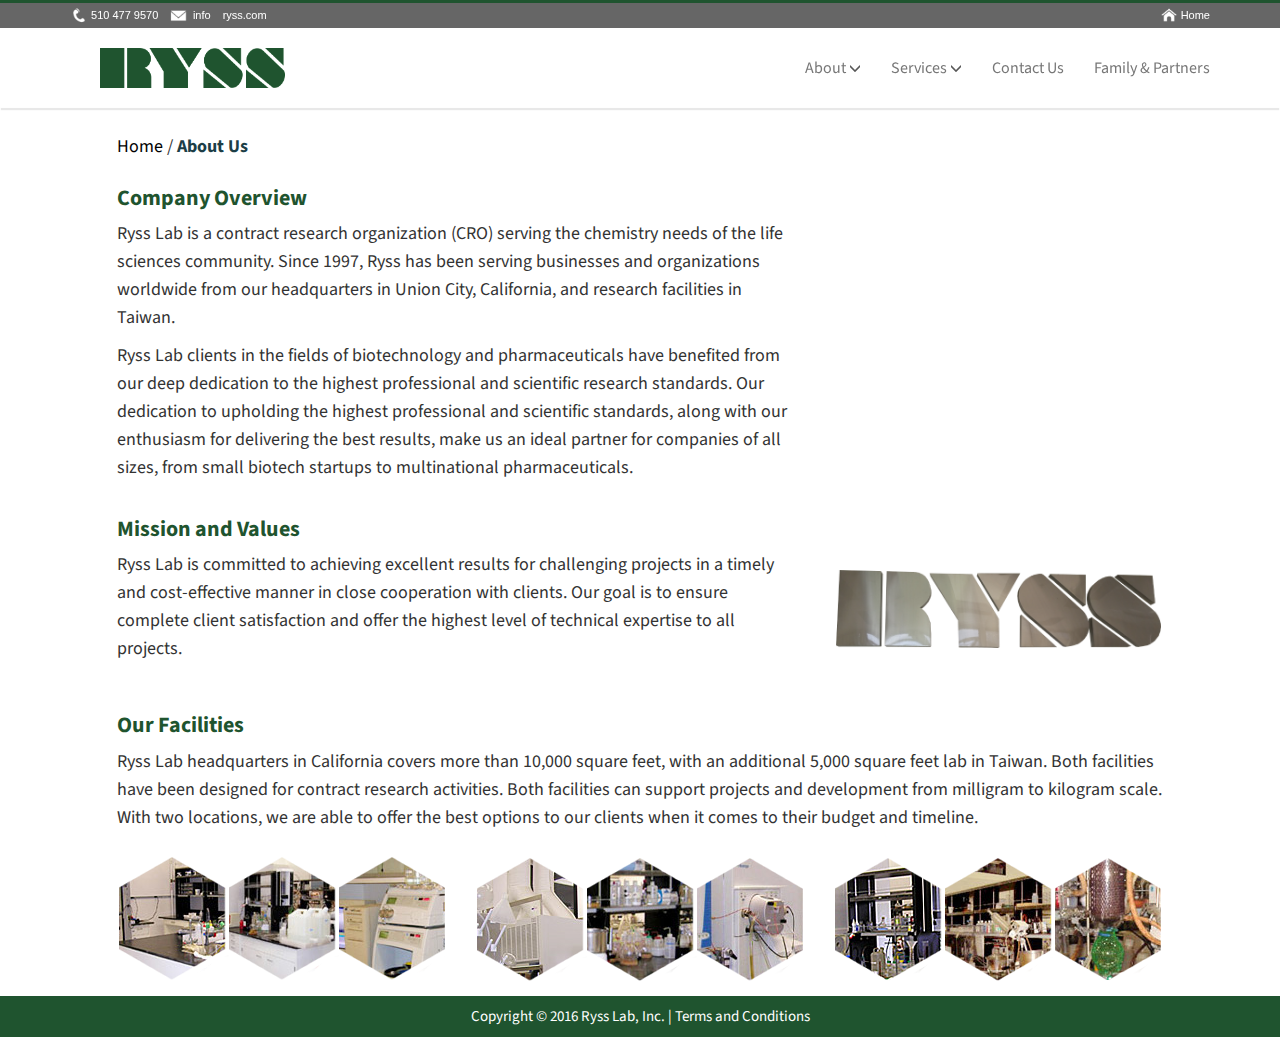
==== commit be3901e3: "update" ====
--- a/about-us/index.html
+++ b/about-us/index.html
@@ -32,10 +32,10 @@
     <div id="secondary-menu">
     <div class="container">
       <img src="../static/img/phone.png" alt="Phone" /> 510 477 9570 
-      <img src="../static/img/email.png" alt="Mail" /> info -AT- ryss.com
+      <img src="../static/img/email.png" alt="Mail" /> info<img src="../static/img/at.png" style="width:12px; height: 12px"/>ryss.com
       
       
-      <a href="#" id="home-button" class="navbar-right2"><img src="../static/img/home.png" alt="Home" /> Home</a> 
+      <a href="../" id="home-button" class="navbar-right2"><img src="../static/img/home.png" alt="Home" /> Home</a> 
     </div>
     </div>
     <div class="navvie">
@@ -47,7 +47,7 @@
             <span class="icon-bar"></span>
           </button>
           <div class="navrow col-xs-3 col-sm-4">
-            <a href="#" class="navbar-brand">
+            <a href="../" class="navbar-brand">
               <img src="../static/img/ryss.png" alt="RYSS" />
             </a>
           </div>
@@ -70,7 +70,7 @@
             <ul class="dropdown-menu">
               <li><a href="../services/#approach">Our Approach</a></li>
               <li><a href="../services/#expertises">Project Types</a></li>
-              <li><a href="../services/#services">Our Expertises</a></li>
+              <li><a href="../services/#services">Our Expertise</a></li>
             </ul>
           </li> <!-- Services -->
           <li class="dropdown">
@@ -104,7 +104,7 @@
             <p>Ryss Lab is committed to achieving excellent results for challenging projects in a timely and cost-effective manner in close cooperation with clients. Our goal is to ensure complete client satisfaction and offer the highest level of technical expertise to all projects.</p>
             </div>
           </div>
-          <div class="col-md-4">
+          <div class="col-md-4 img-bottom">
           <!-- TODO fix the images stretching too much -->
             <center><img src="../static/img/about-us.png" style="max-width: 325px;" alt="Ryss Lab HQ"></center>
           </div>
--- a/static/css/ryss.css
+++ b/static/css/ryss.css
@@ -84,14 +84,13 @@
 
 footer {
   position: absolute;
-  bottom: 0;
+  bottom: -200;
   width: 100%;
-  padding: 5px;
+  padding: 10px;
   background-color: #1F542F; 
   color: white;
-  border-top: 4px solid #1C3E47;
   font-family: 'Source Sans Pro', sans-serif;
-  font-size: 13px;
+  font-size: 15px;
   text-align: center;
 }
 
@@ -256,6 +255,10 @@
   height: auto;
 }
 
+footer h3, footer div {
+  text-align: left;
+}
+
 @media only screen and (min-width: 993px) {
   .intro-section {
     padding: 30px 40px;
@@ -268,7 +271,7 @@
     display:         flex;
     flex-wrap: wrap;
   }
-  .serv .row > [class*='col-'] {
+  .serv .row > [class*='col-'], footer .row {
     display: flex;
     flex-direction: column;
   }
@@ -285,10 +288,14 @@
     flex-direction: column;
   }
   
-  .serv [class*="col-md"] {
+  .serv [class*="col-md"], .cont [class*="col-md"] {
     display: flex;
     flex-direction: column;
     padding-bottom: 15px;
+  }
+
+  .head {
+    display: block !important;
   }
 }
 
@@ -304,7 +311,7 @@
     border-radius: 15px;
   }
   
-  .serv [class*="col-md"] {
+  .serv [class*="col-md"], .cont [class*="col-md"] {
     padding-bottom: 15px;
   }
   
@@ -410,7 +417,7 @@
   font-weight: bold;
 }
 
-.serv {
+.serv, .cont {
   padding-top: 20px;
   padding-right: 20px;
   font-size: 18px;
@@ -602,13 +609,13 @@
 
 /* 1010px + 20px scrollbar */
 @media only screen and (min-width: 1177px) {
-  #terms, .serv {
+  #terms, .serv, .cont {
     padding: 0 8%;
   }
 }
 
 @media only screen and (max-width: 1176px) {
-  #terms, .serv {
+  #terms, .serv, .cont {
     padding: 0 8%;
   }
 }
@@ -618,7 +625,7 @@
     padding: 30px 50px;
   }
   
-  #terms, .serv {
+  #terms, .serv, .cont {
     padding: 0 6%;
   }
 }
@@ -629,13 +636,13 @@
     padding: 30px 30px;
   }
   
-  #terms, .serv {
+  #terms, .serv, .cont {
     padding: 0 4%;
   }
 }
 
 @media only screen and (max-width: 768px) {
-  #terms, .serv {
+  #terms, .serv, .cont {
     padding: 0 2%;
   }
   
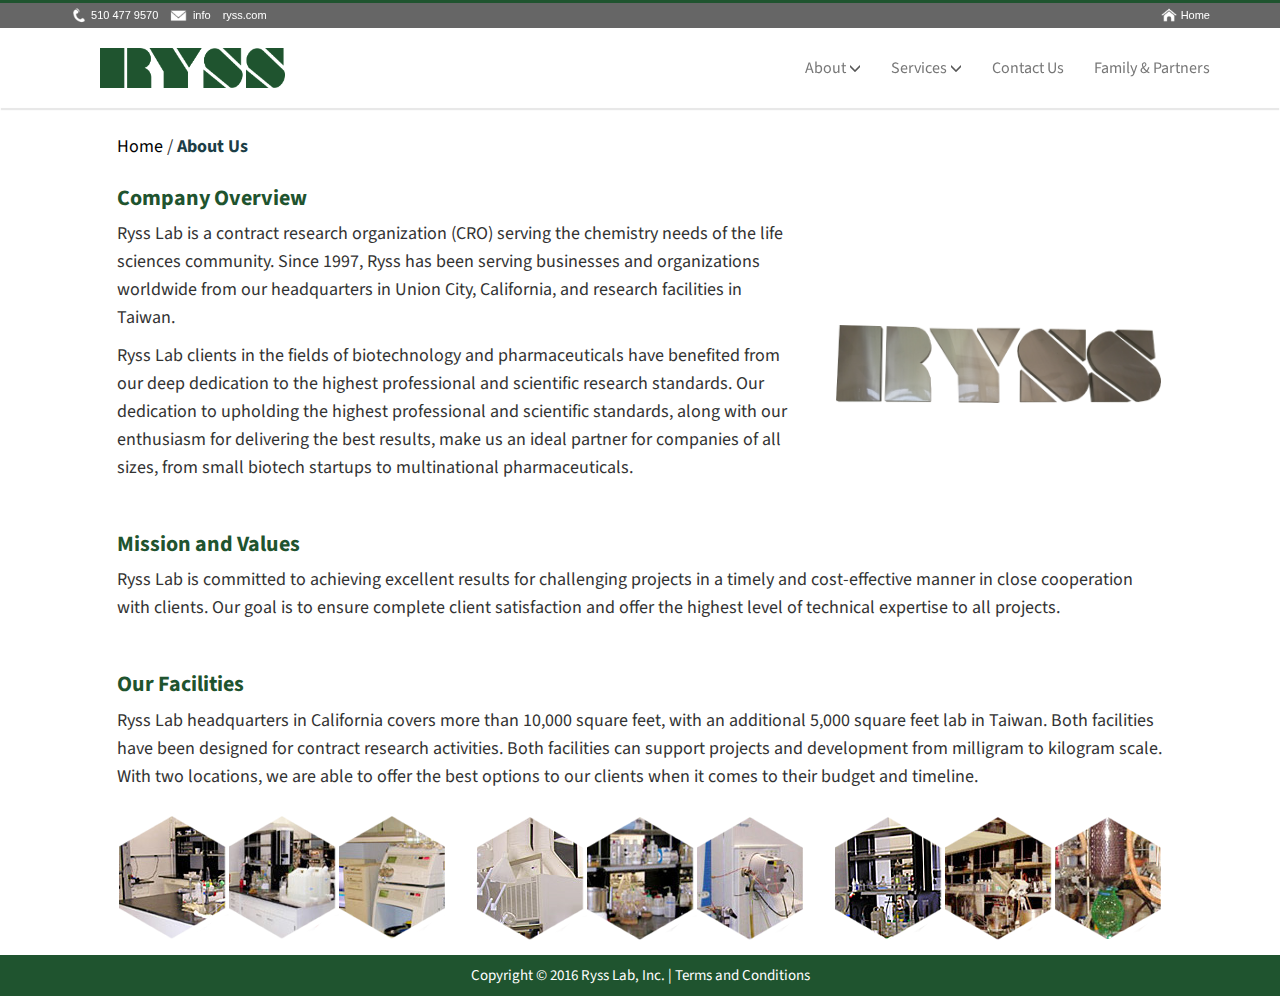
==== commit 8e9c3fc0: "update" ====
--- a/about-us/index.html
+++ b/about-us/index.html
@@ -93,21 +93,30 @@
         </div>
       </div>
       <div class="serv">
+        <h5>Company Overview</h5>
         <div class="row">
           <div class="col-md-8">
-          <h5 class="header-fix">Company Overview</h5>
              <p>Ryss Lab is a contract research organization (CRO) serving the chemistry needs of the life sciences community. Since 1997, Ryss has been serving businesses and organizations worldwide from our headquarters in Union City, California, and research facilities in Taiwan.</p>
              <p>Ryss Lab clients in the fields of biotechnology and pharmaceuticals have benefited from our deep dedication to the highest professional and scientific research standards. Our dedication to upholding the highest professional and scientific standards, along with our enthusiasm for delivering the best results, make us an ideal partner for companies of all sizes, from small biotech startups to multinational pharmaceuticals.</p>
-             
+          </div>
+          <div class="col-md-4">
+            <div class="img-center">
+          <!-- TODO fix the images stretching too much -->
+            <img src="../static/img/about-us.png" style="max-width: 325px;" alt="Ryss Lab HQ">
+            </div>
+          </div>
+        </div>
+         
+      </div>
+      <div class="serv">
+        <div class="row">
+          <div class="col-md-12">    
             <h5 class="header-fix">Mission and Values</h5>
             <div id="#mission">	
             <p>Ryss Lab is committed to achieving excellent results for challenging projects in a timely and cost-effective manner in close cooperation with clients. Our goal is to ensure complete client satisfaction and offer the highest level of technical expertise to all projects.</p>
             </div>
           </div>
-          <div class="col-md-4 img-bottom">
-          <!-- TODO fix the images stretching too much -->
-            <center><img src="../static/img/about-us.png" style="max-width: 325px;" alt="Ryss Lab HQ"></center>
-          </div>
+          
         </div>
       </div>
       <div class="serv" id="facilities">
--- a/static/css/ryss.css
+++ b/static/css/ryss.css
@@ -199,6 +199,21 @@
 .img-bottom {
   text-align: center;
   margin-top: auto;
+}
+
+.img-center {
+height: 100%;
+width: 100%;
+  vertical-align:middle;
+}
+
+.img-center img {
+    position: absolute;
+    top: 0;
+    bottom: 0;
+    left: 0;
+    right: 0;
+    margin: auto;
 }
 
 @media screen and (min-width: 769px) {
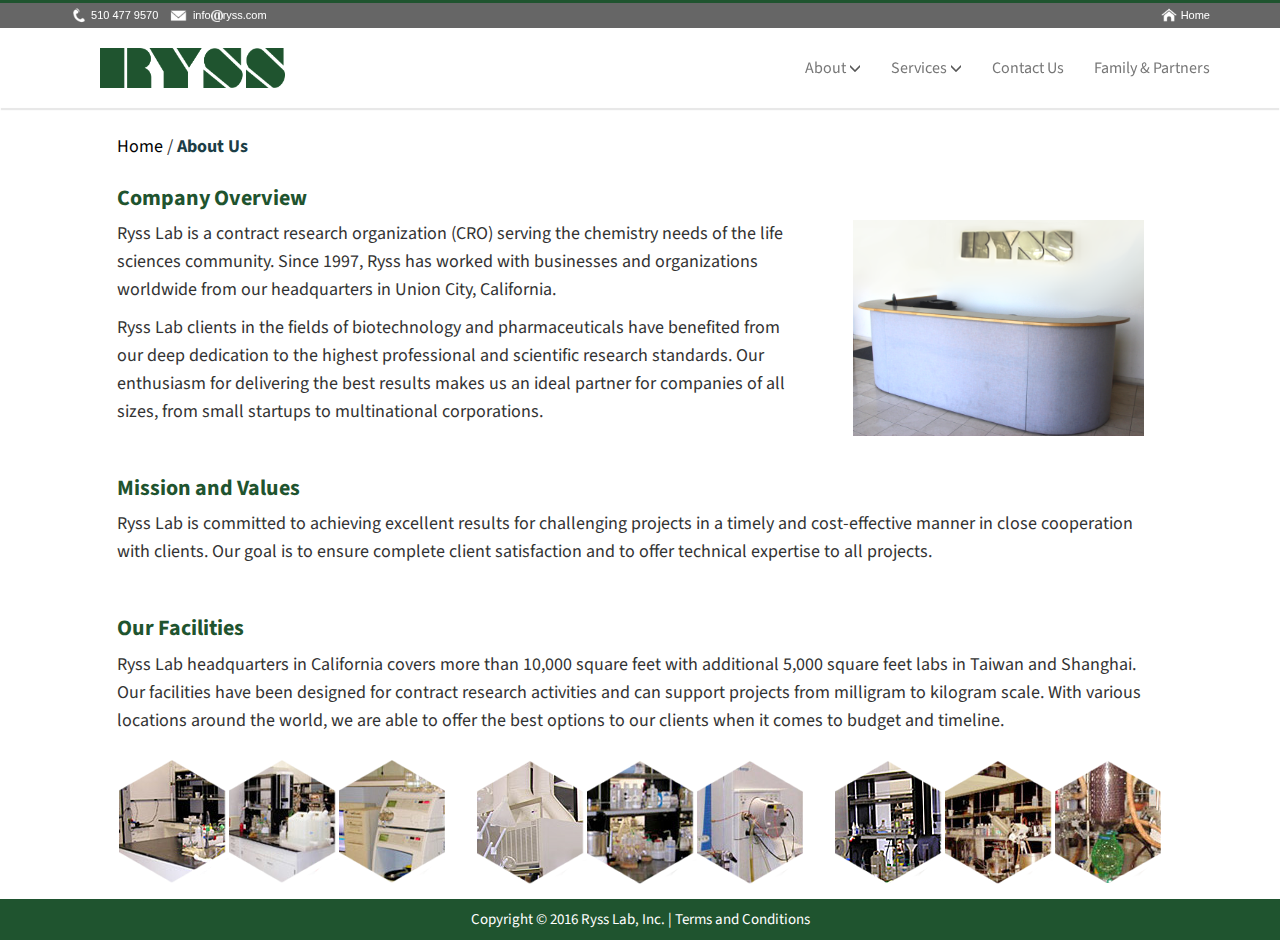
==== commit a4d1e2c7: "update" ====
--- a/about-us/index.html
+++ b/about-us/index.html
@@ -96,14 +96,13 @@
         <h5>Company Overview</h5>
         <div class="row">
           <div class="col-md-8">
-             <p>Ryss Lab is a contract research organization (CRO) serving the chemistry needs of the life sciences community. Since 1997, Ryss has been serving businesses and organizations worldwide from our headquarters in Union City, California, and research facilities in Taiwan.</p>
-             <p>Ryss Lab clients in the fields of biotechnology and pharmaceuticals have benefited from our deep dedication to the highest professional and scientific research standards. Our dedication to upholding the highest professional and scientific standards, along with our enthusiasm for delivering the best results, make us an ideal partner for companies of all sizes, from small biotech startups to multinational pharmaceuticals.</p>
+            <div id="about-section">
+             <p>Ryss Lab is a contract research organization (CRO) serving the chemistry needs of the life sciences community. Since 1997, Ryss has worked with businesses and organizations worldwide from our headquarters in Union City, California.</p>
+             <p>Ryss Lab clients in the fields of biotechnology and pharmaceuticals have benefited from our deep dedication to the highest professional and scientific research standards. Our enthusiasm for delivering the best results makes us an ideal partner for companies of all sizes, from small startups to multinational corporations.</p>
+           </div> 
           </div>
           <div class="col-md-4">
-            <div class="img-center">
-          <!-- TODO fix the images stretching too much -->
-            <img src="../static/img/about-us.png" style="max-width: 325px;" alt="Ryss Lab HQ">
-            </div>
+              <center><img id="about-img" src="../static/img/about-us.png" style="max-width: 325px;" alt="Ryss Lab HQ"></center>
           </div>
         </div>
          
@@ -113,7 +112,7 @@
           <div class="col-md-12">    
             <h5 class="header-fix">Mission and Values</h5>
             <div id="#mission">	
-            <p>Ryss Lab is committed to achieving excellent results for challenging projects in a timely and cost-effective manner in close cooperation with clients. Our goal is to ensure complete client satisfaction and offer the highest level of technical expertise to all projects.</p>
+            <p>Ryss Lab is committed to achieving excellent results for challenging projects in a timely and cost-effective manner in close cooperation with clients. Our goal is to ensure complete client satisfaction and to offer technical expertise to all projects.</p>
             </div>
           </div>
           
@@ -123,7 +122,7 @@
         <div class="row">
           <h5>Our Facilities</h5>
           <div class="col-md-12">
-          <p>Ryss Lab headquarters in California covers more than 10,000 square feet, with an additional 5,000 square feet lab in Taiwan. Both facilities have been designed for contract research activities. Both facilities can support projects and development from milligram to kilogram scale. With two locations, we are able to offer the best options to our clients when it comes to their budget and timeline.</p>
+          <p>Ryss Lab headquarters in California covers more than 10,000 square feet with additional 5,000 square feet labs in Taiwan and Shanghai. Our facilities have been designed for contract research activities and can support projects from milligram to kilogram scale. With various locations around the world, we are able to offer the best options to our clients when it comes to budget and timeline.</p>
           </div>
           
         </div>
--- a/static/css/ryss.css
+++ b/static/css/ryss.css
@@ -202,19 +202,26 @@
 }
 
 .img-center {
-height: 100%;
-width: 100%;
+  display: table;
+  height: 100%;
+  width: 100%;
   vertical-align:middle;
 }
 
 .img-center img {
+  display: table-cell;
     position: absolute;
-    top: 0;
-    bottom: 0;
     left: 0;
     right: 0;
     margin: auto;
 }
+
+@media screen and (min-width: 992px) {
+  .img-center img {
+    max-height: 200px;
+  }
+}
+
 
 @media screen and (min-width: 769px) {
   .img-bottom {
